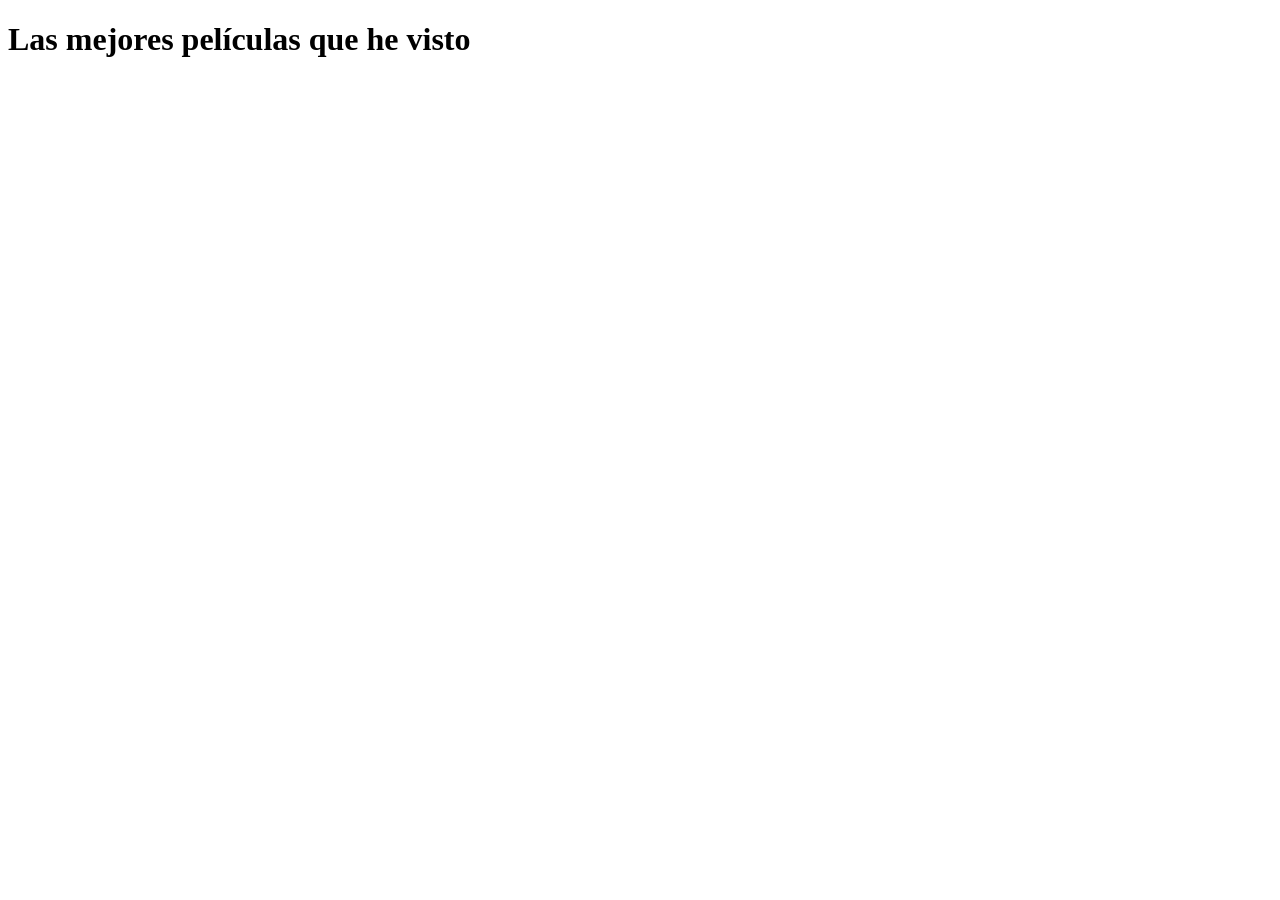
==== index.html @ 13fc828b "primeros" ====
<!DOCTYPE html>
<html lang="en">
<head>
    <meta charset="UTF-8">
    <meta name="viewport" content="width=device-width, initial-scale=1.0">
    <title>Películas</title>
</head>
<body>
    <h1>Las mejores películas que he visto</h1>
</body>
</html>
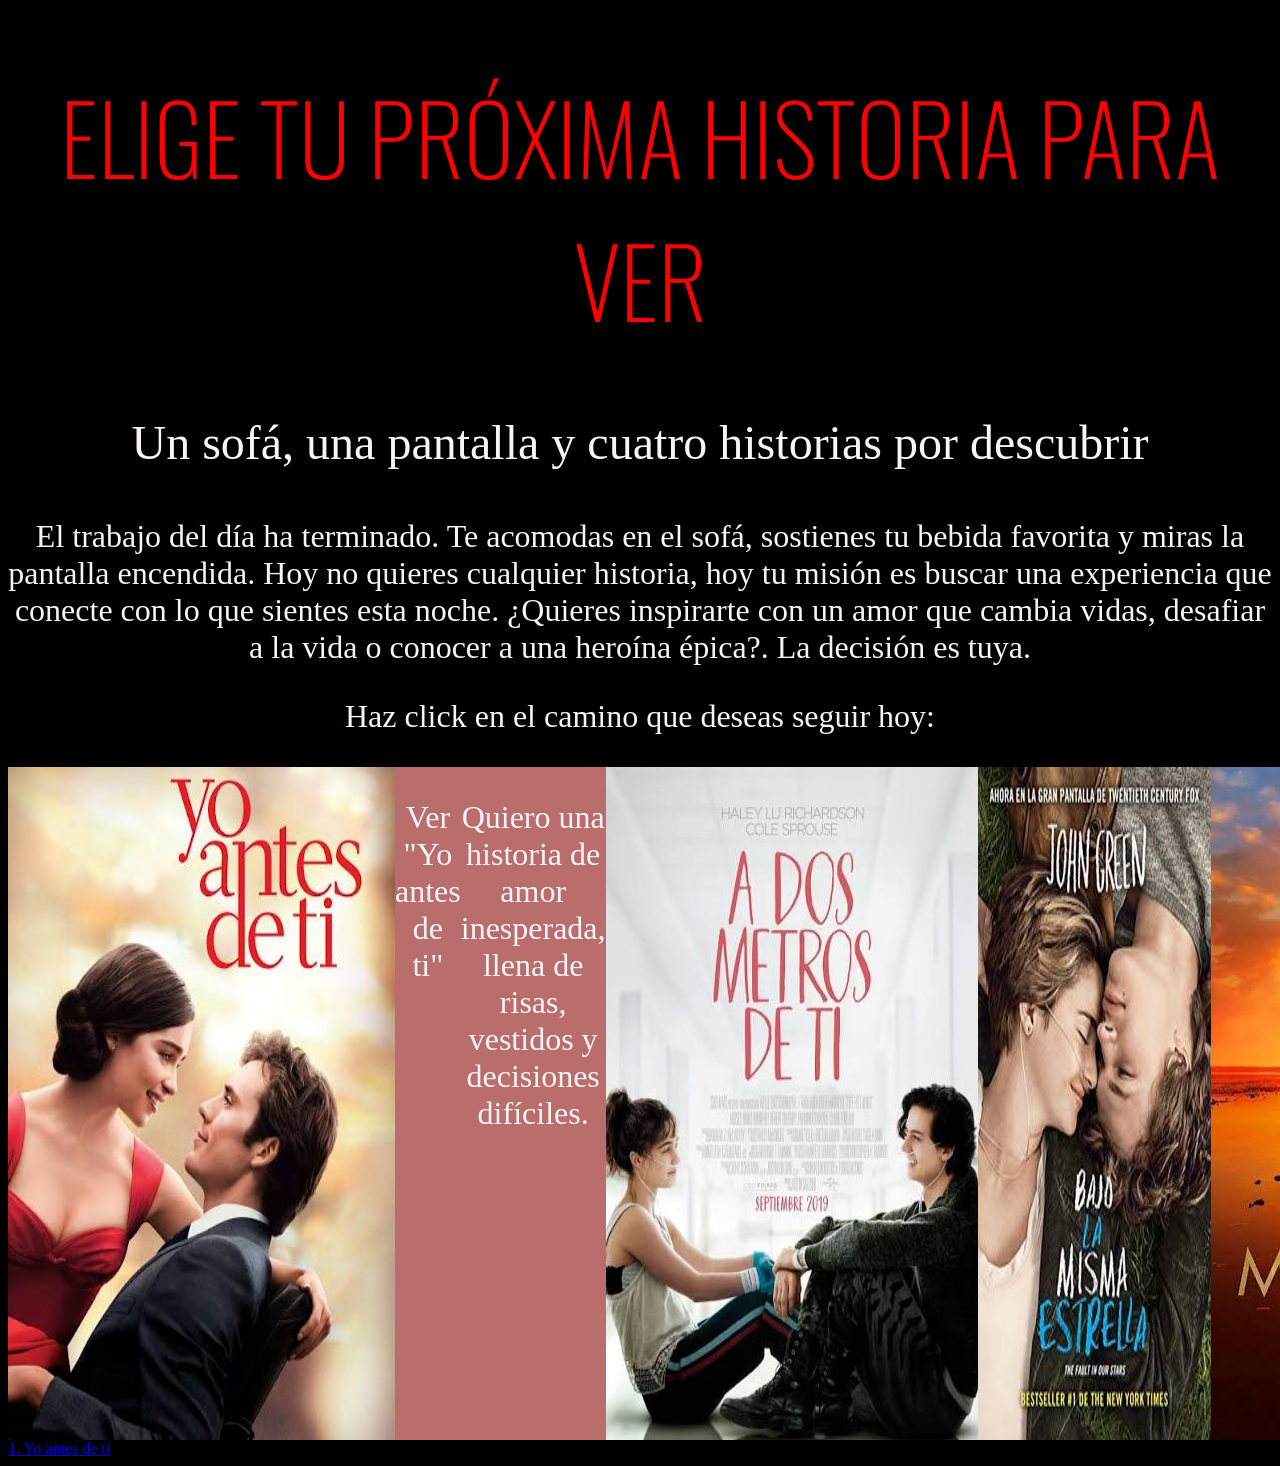
==== commit dedb279f: "nuevos" ====
--- a/index.html
+++ b/index.html
@@ -3,9 +3,27 @@
 <head>
     <meta charset="UTF-8">
     <meta name="viewport" content="width=device-width, initial-scale=1.0">
-    <title>Películas</title>
+    <title>Noche de cine</title>
+    <link rel="stylesheet" href="estilo.css"/>
+    <link rel="preconnect" href="https://fonts.googleapis.com">
+<link rel="preconnect" href="https://fonts.gstatic.com" crossorigin>
+<link href="https://fonts.googleapis.com/css2?family=Oswald:wght@200..700&display=swap" rel="stylesheet">
 </head>
 <body>
-    <h1>Las mejores películas que he visto</h1>
+    <h1>ELIGE TU PRÓXIMA HISTORIA PARA VER</h1>
+    <p id="subtitulo">Un  sofá, una pantalla y cuatro historias por descubrir</p>
+    <p>El trabajo del día ha terminado. Te acomodas en el sofá, sostienes tu bebida favorita y miras la pantalla encendida. Hoy no quieres cualquier historia, hoy tu misión es buscar una experiencia que conecte con lo que sientes esta noche. 
+        ¿Quieres inspirarte con un amor que cambia vidas, desafiar a la vida o conocer a una heroína épica?. La decisión es tuya.
+    </p>
+    <p id="enunciado"> Haz click en el camino que deseas seguir hoy:</p>
+    <div id="peliculas">
+        <img src="assets/images (1).jpeg">
+        <p id="opciones">Ver "Yo antes de ti"</p>
+        <p>Quiero una historia de amor inesperada, llena de risas, vestidos y decisiones difíciles.</p>
+        <img src="assets/images (2).jpeg">
+        <img src="assets/images (3).jpeg">
+        <img src="assets/images (4).jpeg">
+    </div>
+    <a href="1.YADT.html">1. Yo antes de ti</a>
 </body>
 </html>
--- a/estilo.css
+++ b/estilo.css
@@ -0,0 +1,43 @@
+body {
+    background-color: #000000;
+}
+
+h1 {
+    text-align: center;
+    font-size: 6em;
+    color: #ff0000;
+
+  font-family: "Oswald", sans-serif;
+  font-optical-sizing: auto;
+  font-weight: 200;
+  font-style: normal;
+}
+
+#subtitulo {
+    color: #f8f4f4;
+    text-align: center;
+    font-size: 3em;
+}
+
+p { 
+    color: #f8f4f4;
+    text-align: center;
+    font-size: 2em;
+}
+
+#enunciado {
+    font-weight: 500;
+}
+
+#peliculas {
+    background-color: #b96d6d;
+    border-color: #ff0000;
+    border-radius: 10px;
+    display:flex
+
+}
+
+#opciones {
+    color:#000000
+    font-size: 
+}
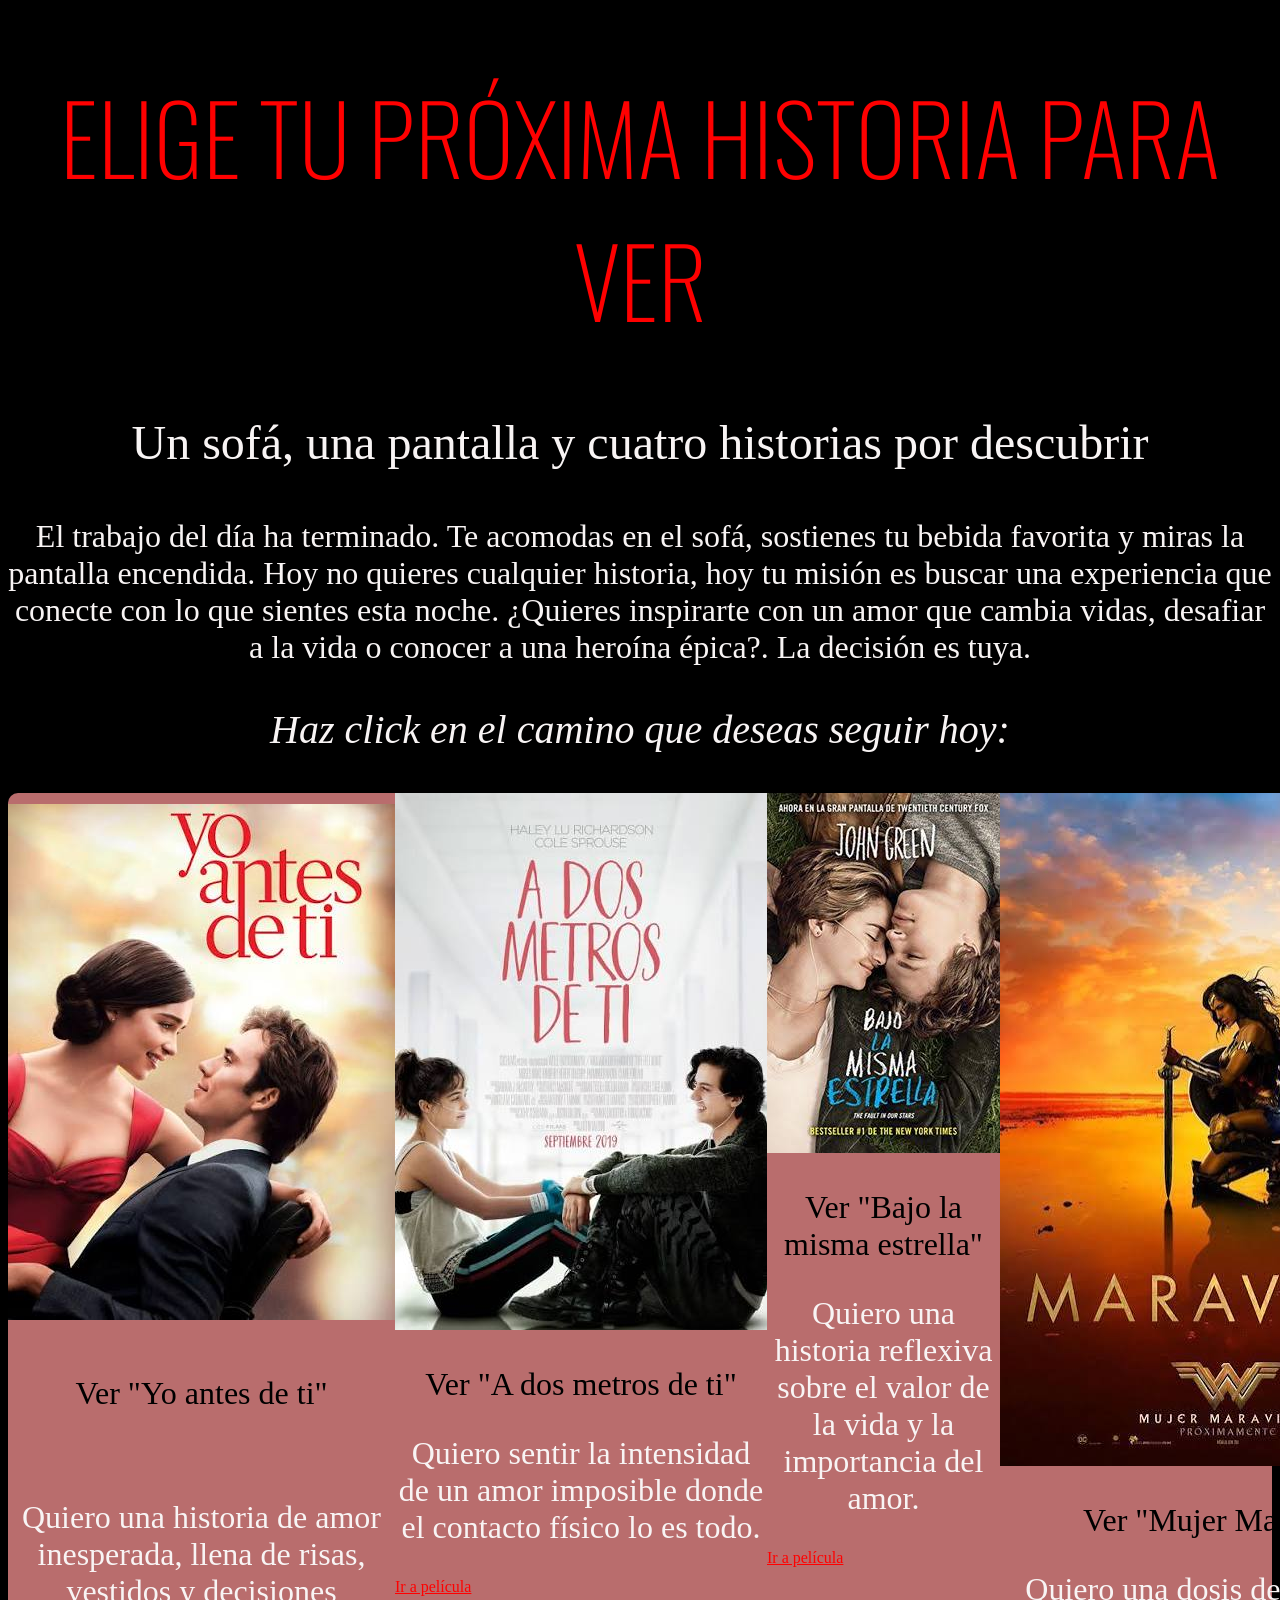
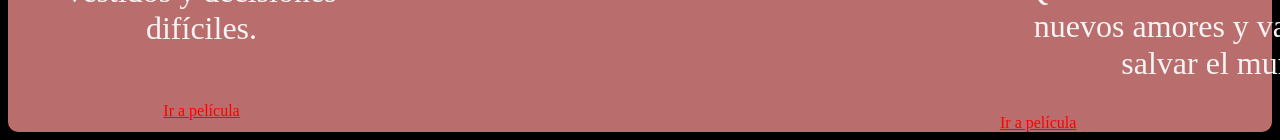
==== commit d6b12314: "segundos" ====
--- a/index.html
+++ b/index.html
@@ -15,15 +15,33 @@
     <p>El trabajo del día ha terminado. Te acomodas en el sofá, sostienes tu bebida favorita y miras la pantalla encendida. Hoy no quieres cualquier historia, hoy tu misión es buscar una experiencia que conecte con lo que sientes esta noche. 
         ¿Quieres inspirarte con un amor que cambia vidas, desafiar a la vida o conocer a una heroína épica?. La decisión es tuya.
     </p>
-    <p id="enunciado"> Haz click en el camino que deseas seguir hoy:</p>
+    <p class="enunciado"> Haz click en el camino que deseas seguir hoy:</p>
     <div id="peliculas">
+       <div class="centro">
         <img src="assets/images (1).jpeg">
         <p id="opciones">Ver "Yo antes de ti"</p>
         <p>Quiero una historia de amor inesperada, llena de risas, vestidos y decisiones difíciles.</p>
+        <a class="enlace" href="1.YADT.html">Ir a película</a>
+        </div>
+        <div>
         <img src="assets/images (2).jpeg">
+        <p id="opciones">Ver "A dos metros de ti"</p>
+        <p>Quiero sentir la intensidad de un amor imposible donde el contacto físico lo es todo.</p>
+        <a class="enlace" href="2.ADMDT.html">Ir a película</a>
+        </div>
+        <div>
         <img src="assets/images (3).jpeg">
+        <p id="opciones">Ver "Bajo la misma estrella"</p>
+        <p>Quiero una historia reflexiva sobre el valor de la vida y la importancia del amor.</p>
+        <a class="enlace" href="3.BLME.html">Ir a película</a>
+        </div>
+        <div>
         <img src="assets/images (4).jpeg">
+        <p id="opciones">Ver "Mujer Maravilla"</p>
+        <p>Quiero una dosis de adrenalina, nuevos amores y valentía para salvar el mundo.</p>
+        <a class="enlace" href="4.WW.html">Ir a película</a>
+        </div>
     </div>
-    <a href="1.YADT.html">1. Yo antes de ti</a>
+    
 </body>
 </html>
--- a/estilo.css
+++ b/estilo.css
@@ -25,8 +25,9 @@
     font-size: 2em;
 }
 
-#enunciado {
-    font-weight: 500;
+.enunciado {
+    font-style: italic;
+    font-size: 2.5em;
 }
 
 #peliculas {
@@ -39,5 +40,13 @@
 
 #opciones {
     color:#000000
-    font-size: 
+}
+
+.enlace {
+    text-align: center;
+    color: #ff0000;
+}
+.centro {
+    display:grid; 
+    align-items: center;
 }
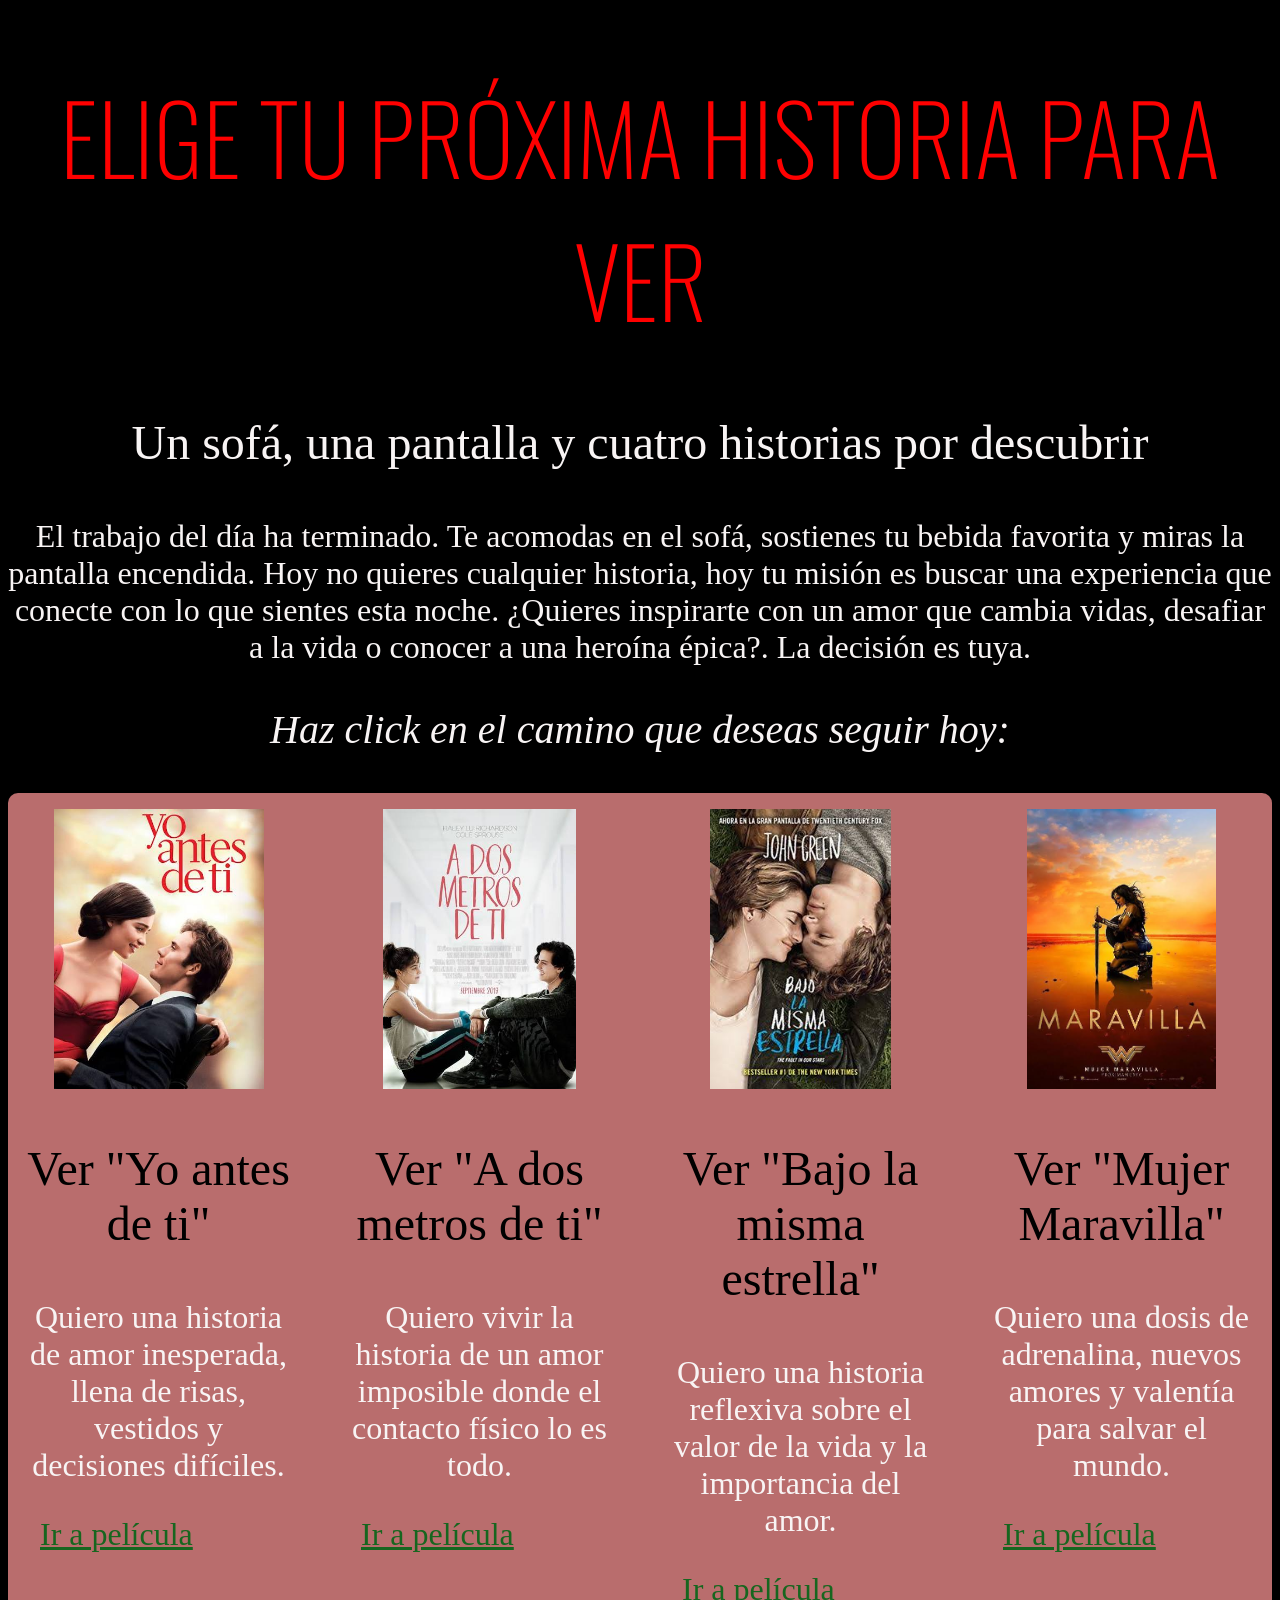
==== commit 99b49cc5: "corregido principal" ====
--- a/index.html
+++ b/index.html
@@ -17,30 +17,35 @@
     </p>
     <p class="enunciado"> Haz click en el camino que deseas seguir hoy:</p>
     <div id="peliculas">
-       <div class="centro">
-        <img src="assets/images (1).jpeg">
+
+       <div class="peliculas">
+        <img class="imagen" src="assets/images (1).jpeg">
         <p id="opciones">Ver "Yo antes de ti"</p>
         <p>Quiero una historia de amor inesperada, llena de risas, vestidos y decisiones difíciles.</p>
         <a class="enlace" href="1.YADT.html">Ir a película</a>
         </div>
-        <div>
-        <img src="assets/images (2).jpeg">
+
+        <div class="peliculas">
+        <img class="imagen" src="assets/images (2).jpeg">
         <p id="opciones">Ver "A dos metros de ti"</p>
-        <p>Quiero sentir la intensidad de un amor imposible donde el contacto físico lo es todo.</p>
+        <p>Quiero vivir la historia de un amor imposible donde el contacto físico lo es todo.</p>
         <a class="enlace" href="2.ADMDT.html">Ir a película</a>
         </div>
-        <div>
-        <img src="assets/images (3).jpeg">
+
+        <div class="peliculas">
+        <img class="imagen" src="assets/images (3).jpeg">
         <p id="opciones">Ver "Bajo la misma estrella"</p>
         <p>Quiero una historia reflexiva sobre el valor de la vida y la importancia del amor.</p>
         <a class="enlace" href="3.BLME.html">Ir a película</a>
         </div>
-        <div>
-        <img src="assets/images (4).jpeg">
+
+        <div class="peliculas">
+        <img class="imagen" src="assets/images (4).jpeg">
         <p id="opciones">Ver "Mujer Maravilla"</p>
         <p>Quiero una dosis de adrenalina, nuevos amores y valentía para salvar el mundo.</p>
         <a class="enlace" href="4.WW.html">Ir a película</a>
         </div>
+
     </div>
     
 </body>
--- a/estilo.css
+++ b/estilo.css
@@ -34,17 +34,39 @@
     background-color: #b96d6d;
     border-color: #ff0000;
     border-radius: 10px;
-    display:flex
+    display:flex;
+    flex-wrap: wrap;
+    gap: 20px;
 
 }
 
+.peliculas {
+    flex: 1 1 200px;
+    min-width: 0;
+    padding: 16px;
+    flex-direction: column;
+    align-items: center;
+}
+
+.imagen {
+    object-fit: contain;
+    object-position: center;
+    width: 100%;
+    height: 280px;
+    border-radius: 6px;
+}
+
 #opciones {
-    color:#000000
+    color:#000000;
+    font-size: 3em;
 }
 
 .enlace {
     text-align: center;
-    color: #ff0000;
+    color: #17661f;
+    margin-top: auto;
+    padding: 10px 16px;
+    font-size: 2em;
 }
 .centro {
     display:grid; 
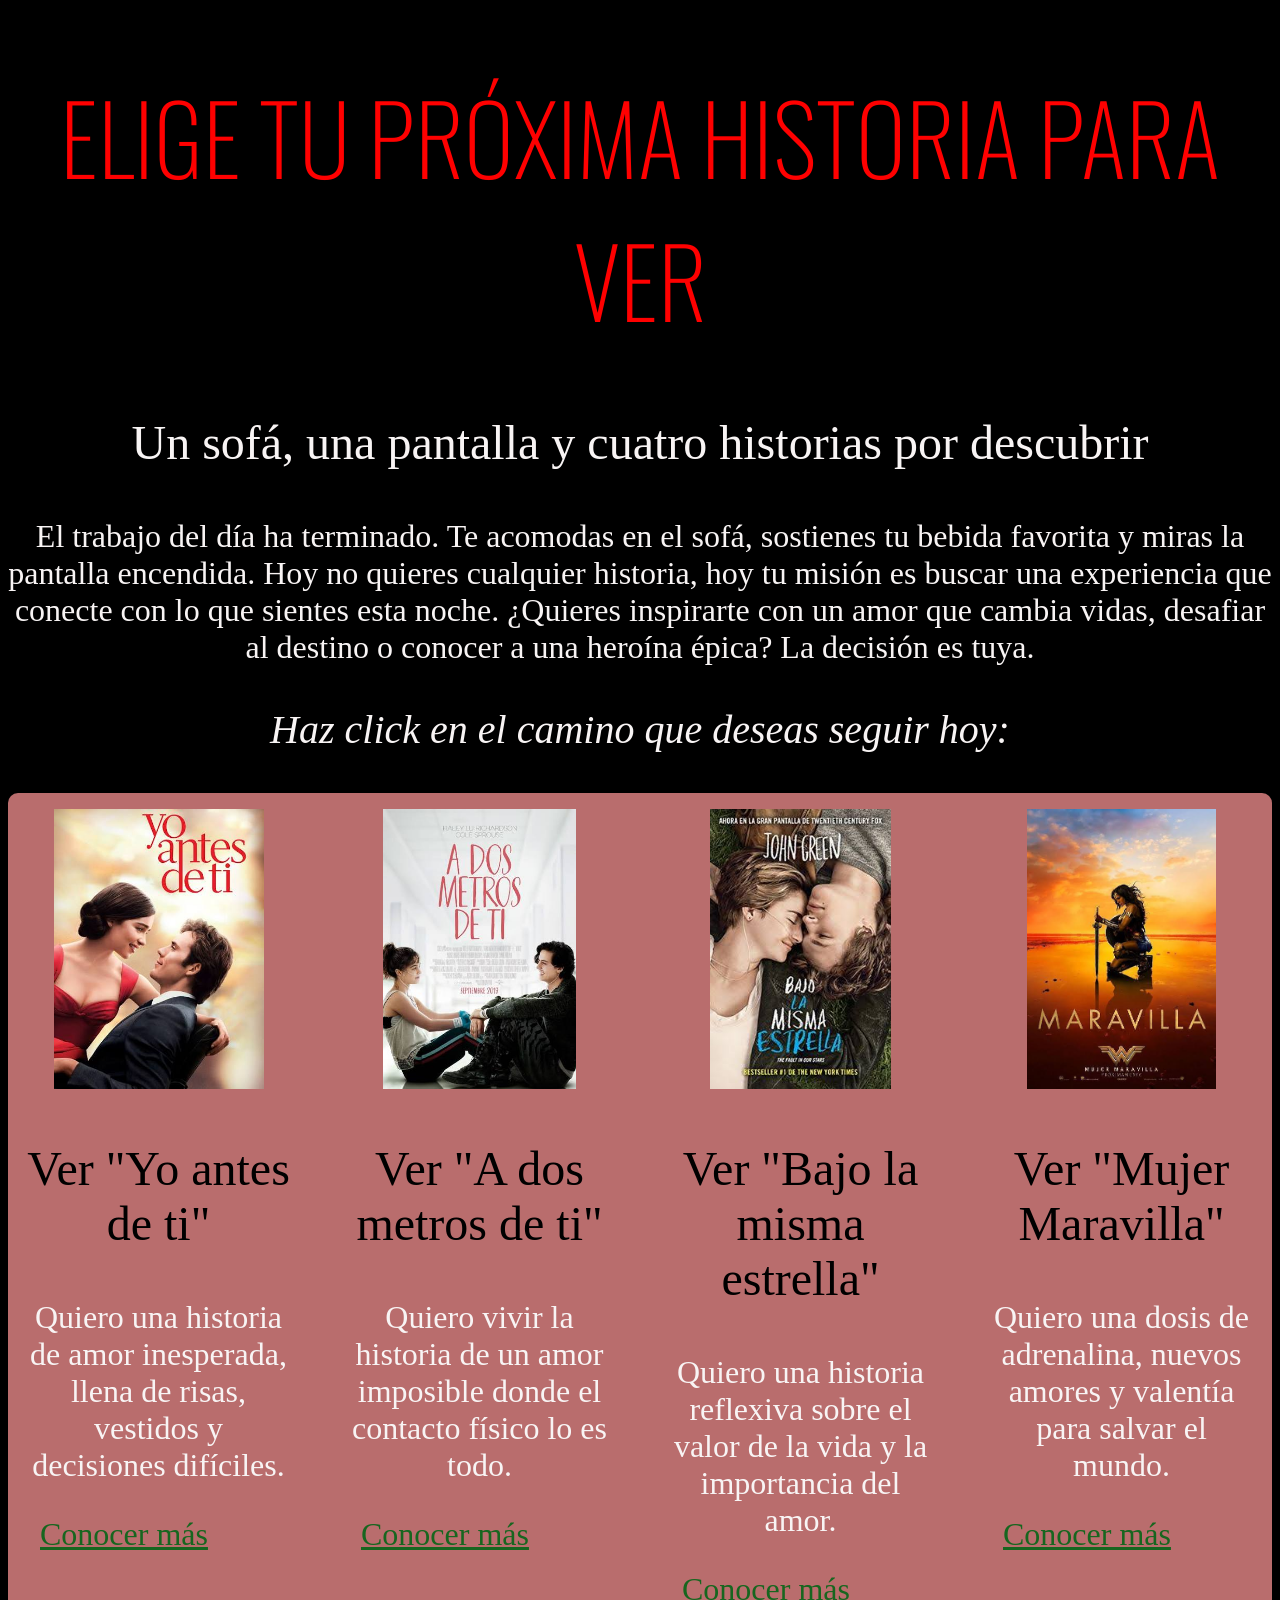
==== commit 7936775b: "yadt pagina" ====
--- a/index.html
+++ b/index.html
@@ -13,7 +13,7 @@
     <h1>ELIGE TU PRÓXIMA HISTORIA PARA VER</h1>
     <p id="subtitulo">Un  sofá, una pantalla y cuatro historias por descubrir</p>
     <p>El trabajo del día ha terminado. Te acomodas en el sofá, sostienes tu bebida favorita y miras la pantalla encendida. Hoy no quieres cualquier historia, hoy tu misión es buscar una experiencia que conecte con lo que sientes esta noche. 
-        ¿Quieres inspirarte con un amor que cambia vidas, desafiar a la vida o conocer a una heroína épica?. La decisión es tuya.
+        ¿Quieres inspirarte con un amor que cambia vidas, desafiar al destino o conocer a una heroína épica? La decisión es tuya.
     </p>
     <p class="enunciado"> Haz click en el camino que deseas seguir hoy:</p>
     <div id="peliculas">
@@ -22,28 +22,28 @@
         <img class="imagen" src="assets/images (1).jpeg">
         <p id="opciones">Ver "Yo antes de ti"</p>
         <p>Quiero una historia de amor inesperada, llena de risas, vestidos y decisiones difíciles.</p>
-        <a class="enlace" href="1.YADT.html">Ir a película</a>
+        <a class="enlace" href="1.YADT.html">Conocer más</a>
         </div>
 
         <div class="peliculas">
         <img class="imagen" src="assets/images (2).jpeg">
         <p id="opciones">Ver "A dos metros de ti"</p>
         <p>Quiero vivir la historia de un amor imposible donde el contacto físico lo es todo.</p>
-        <a class="enlace" href="2.ADMDT.html">Ir a película</a>
+        <a class="enlace" href="2.ADMDT.html">Conocer más</a>
         </div>
 
         <div class="peliculas">
         <img class="imagen" src="assets/images (3).jpeg">
         <p id="opciones">Ver "Bajo la misma estrella"</p>
         <p>Quiero una historia reflexiva sobre el valor de la vida y la importancia del amor.</p>
-        <a class="enlace" href="3.BLME.html">Ir a película</a>
+        <a class="enlace" href="3.BLME.html">Conocer más</a>
         </div>
 
         <div class="peliculas">
         <img class="imagen" src="assets/images (4).jpeg">
         <p id="opciones">Ver "Mujer Maravilla"</p>
         <p>Quiero una dosis de adrenalina, nuevos amores y valentía para salvar el mundo.</p>
-        <a class="enlace" href="4.WW.html">Ir a película</a>
+        <a class="enlace" href="4.WW.html">Conocer más</a>
         </div>
 
     </div>
--- a/estilo.css
+++ b/estilo.css
@@ -68,6 +68,10 @@
     padding: 10px 16px;
     font-size: 2em;
 }
+
+.enlace:hover{
+    color:#ff0000
+}
 .centro {
     display:grid; 
     align-items: center;
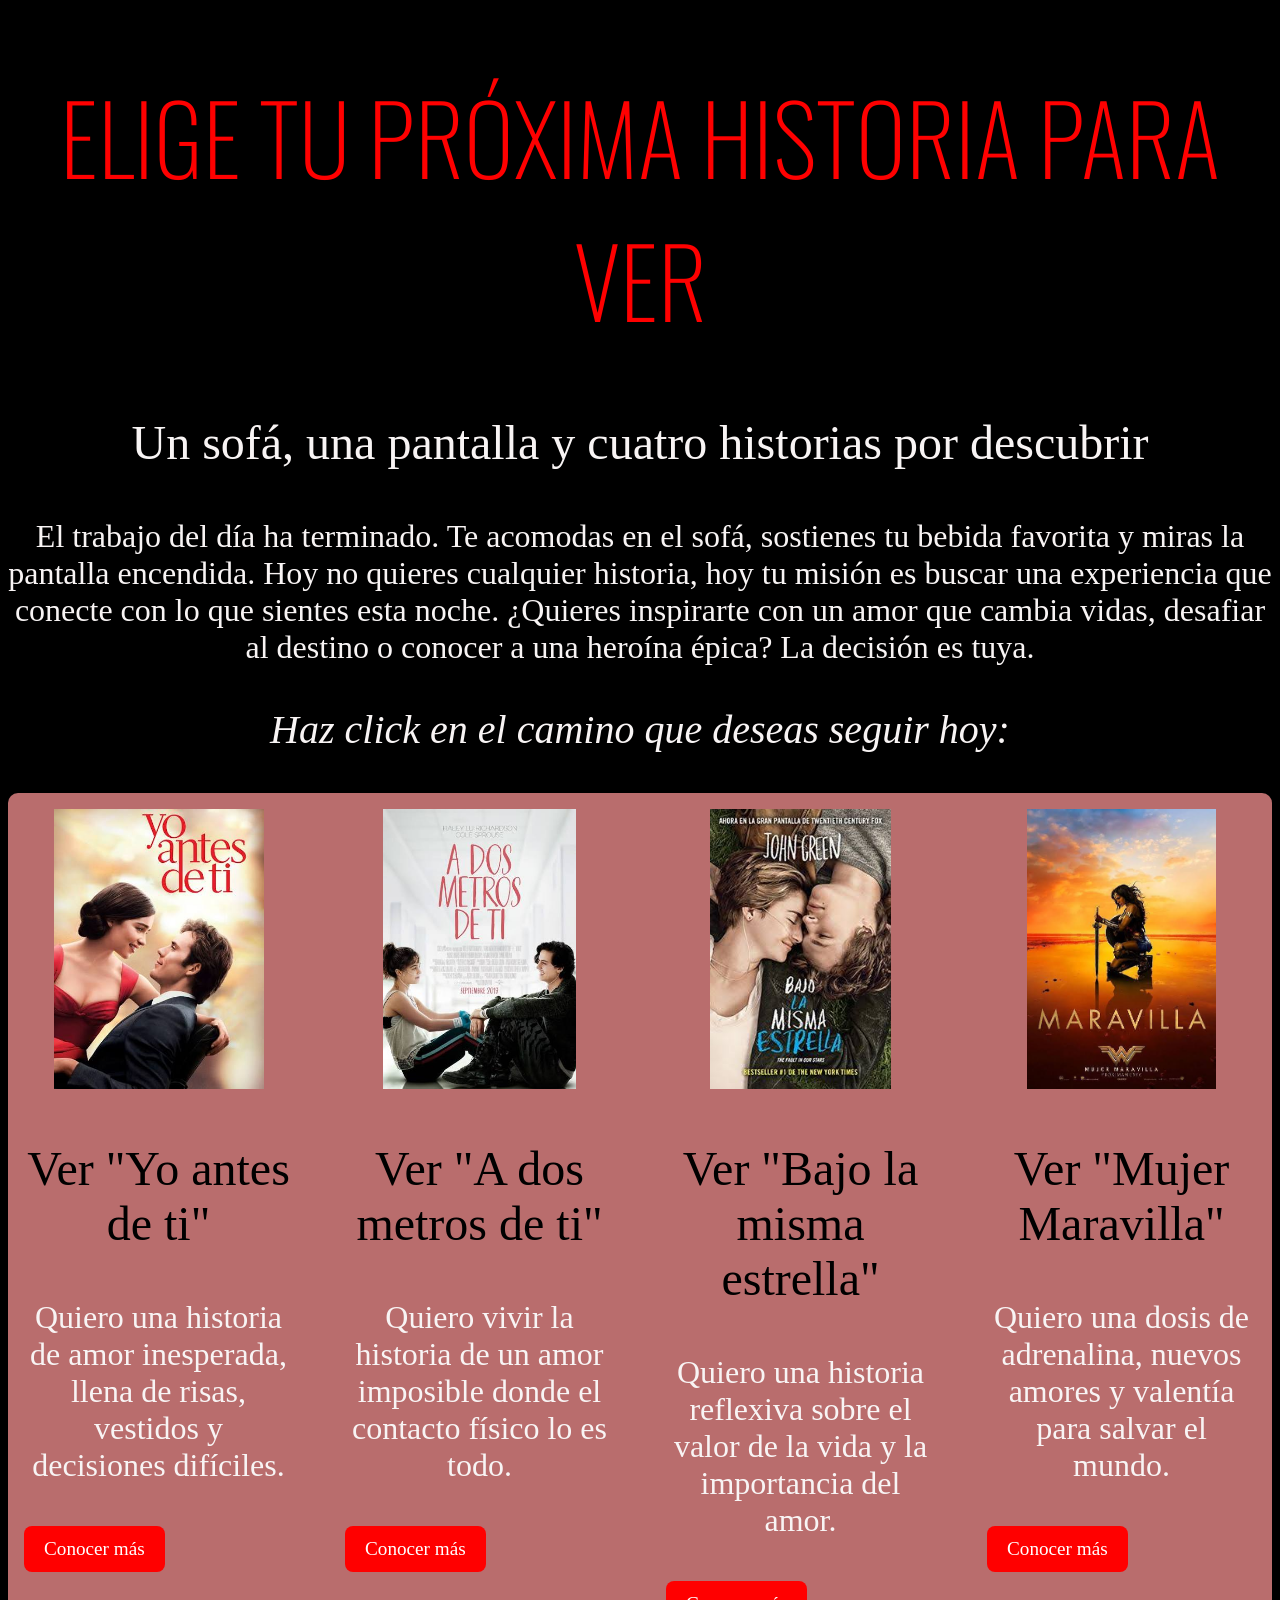
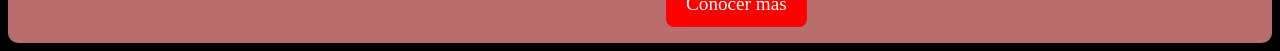
==== commit c70c8d78: "ultimos" ====
--- a/index.html
+++ b/index.html
@@ -10,6 +10,9 @@
 <link href="https://fonts.googleapis.com/css2?family=Oswald:wght@200..700&display=swap" rel="stylesheet">
 </head>
 <body>
+
+     <audio id="musica" autoplay><source src="./assets/NETFLIX Sounds Effect! - ROCKY LAUTA.mp3" type="audio/mpeg">
+    </audio>
     <h1>ELIGE TU PRÓXIMA HISTORIA PARA VER</h1>
     <p id="subtitulo">Un  sofá, una pantalla y cuatro historias por descubrir</p>
     <p>El trabajo del día ha terminado. Te acomodas en el sofá, sostienes tu bebida favorita y miras la pantalla encendida. Hoy no quieres cualquier historia, hoy tu misión es buscar una experiencia que conecte con lo que sientes esta noche. 
--- a/estilo.css
+++ b/estilo.css
@@ -62,15 +62,18 @@
 }
 
 .enlace {
-    text-align: center;
-    color: #17661f;
-    margin-top: auto;
-    padding: 10px 16px;
-    font-size: 2em;
+    display: inline-block;
+    background-color: #ff0000;
+    color: white;
+    text-decoration: none;
+    padding: 12px 20px;
+    border-radius: 8px;
+    font-size: 1.2em;
+    margin-top: 10px;
 }
 
-.enlace:hover{
-    color:#ff0000
+.enlace:hover {
+    background-color: #b30000;
 }
 .centro {
     display:grid; 
